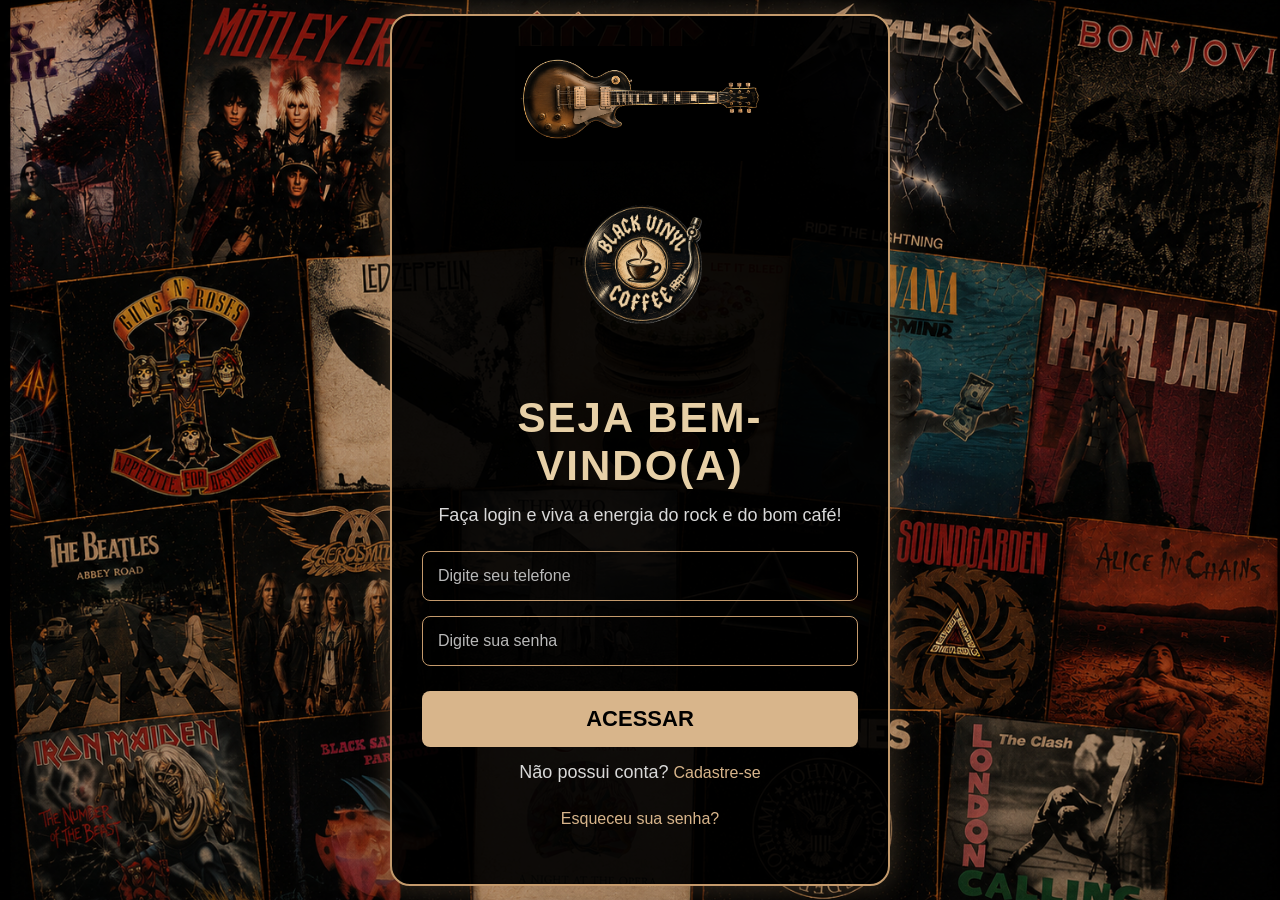
==== index.html @ 03f2a745 "Site quase pronto!" ====
<!DOCTYPE html>
<html lang="pt-BR">

<head>
    <meta charset="UTF-8">
    <meta name="viewport" content="width=device-width, initial-scale=1.0">
    <title>Black Vinyl Coffee</title>

    <link rel="stylesheet" href="css/style.css">
</head>

<body>

    <div class="container">

        <div class="login">

            <img src="img/guitarra.png" alt="Guitarra" class="guitarra">

            <img src="img/logo.png" alt="Logo" class="logo">

            <h1>SEJA BEM-VINDO(A)</h1>

            <p>Faça login e viva a energia do rock e do bom café!</p>

            <input type="tel" placeholder="Digite seu telefone">

            <input type="password" placeholder="Digite sua senha">

           <a href="cardapio.html" class="botao">ACESSAR</a>

            <p class="link">
                Não possui conta?
                <a href="cadastro.html">Cadastre-se</a>
            </p>

            <p class="link">
                <a href="recuperar.html">Esqueceu sua senha?</a>
            </p>

        </div>

    </div>

    <script src="js/script.js"></script>

</body>

</html>
---- css/style.css ----
*{
    margin: 0;
    padding: 0;
    box-sizing: border-box;
}

body{
    background-image: url("../img/fundoRockCoffe.png");
    background-size: cover;
    background-position: center;
    background-repeat: no-repeat;
    min-height: 100vh;
    font-family: Arial, sans-serif;
}

.container{
    display: flex;
    justify-content: center;
    align-items: center;
    min-height: 100vh;
}

.login{
    width: 500px;
    background: rgba(0, 0, 0, 0.92);
    border: 2px solid #c49a6c;
    border-radius: 20px;
    padding: 30px;
    text-align: center;
    box-shadow: 0 0 30px rgba(196, 154, 108, 0.3);
}

.guitarra{
    width: 250px;
    display: block;
    margin: 0 auto 15px;
}

.logo{
    width: 140px;
    height: auto;
    display: block;
    margin: 0 auto 20px;
}
h1{
    color: #e7d0a7;
    font-size: 42px;
    margin-bottom: 15px;
    letter-spacing: 2px;
}

p{
    color: #d9d9d9;
    font-size: 18px;
    margin-bottom: 25px;
}

input{
    width: 100%;
    height: 50px;
    margin-bottom: 15px;
    padding: 0 15px;
    background: transparent;
    border: 1px solid #c49a6c;
    border-radius: 8px;
    color: white;
    font-size: 16px;
}

input::placeholder{
    color: #b9b9b9;
}

button{
    width: 100%;
    height: 55px;
    margin-top: 10px;
    background-color: #d8b58b;
    color: #000;
    border: none;
    border-radius: 8px;
    font-size: 22px;
    font-weight: bold;
    cursor: pointer;
    transition: 0.3s;
}

button:hover{
    transform: scale(1.03);
}

.esqueceu{
    display: block;
    text-align: right;
    color: #d8b58b;
    text-decoration: none;
    margin-bottom: 15px;
    font-size: 14px;
}

.ou{
    color: #d8b58b;
    margin: 20px 0;
    font-size: 18px;
}

.cadastro{
    width: 100%;
    padding: 15px;
    background: transparent;
    border: 1px solid #c49a6c;
    color: #e7d0a7;
    border-radius: 8px;
    font-size: 18px;
    cursor: pointer;
}

.cadastro:hover{
    background: rgba(196, 154, 108, 0.1);
}

.link{
    margin-top: 15px;
}

.link a{
    color: #d8b58b;
    text-decoration: none;
    font-size: 16px;
}

.link a:hover{
    text-decoration: underline;
}
#mensagem{
    color: #d8b58b;
    font-weight: bold;
    margin-top: 15px;
    font-size: 18px;
}

#mensagemRecuperar{
    color: #d8b58b;
    font-weight: bold;
    margin-top: 15px;
    font-size: 18px;
}

.menu{
    width: 100%;
    height: 100vh;
}

.imagem-menu{
    width: 100%;
    height: 100vh;
    object-fit: cover;
}

.botao{
    display: block;
    width: 100%;
    padding: 15px;
    margin-top: 10px;
    background-color: #d8b58b;
    color: black;
    text-decoration: none;
    text-align: center;
    border-radius: 8px;
    font-size: 22px;
    font-weight: bold;
}
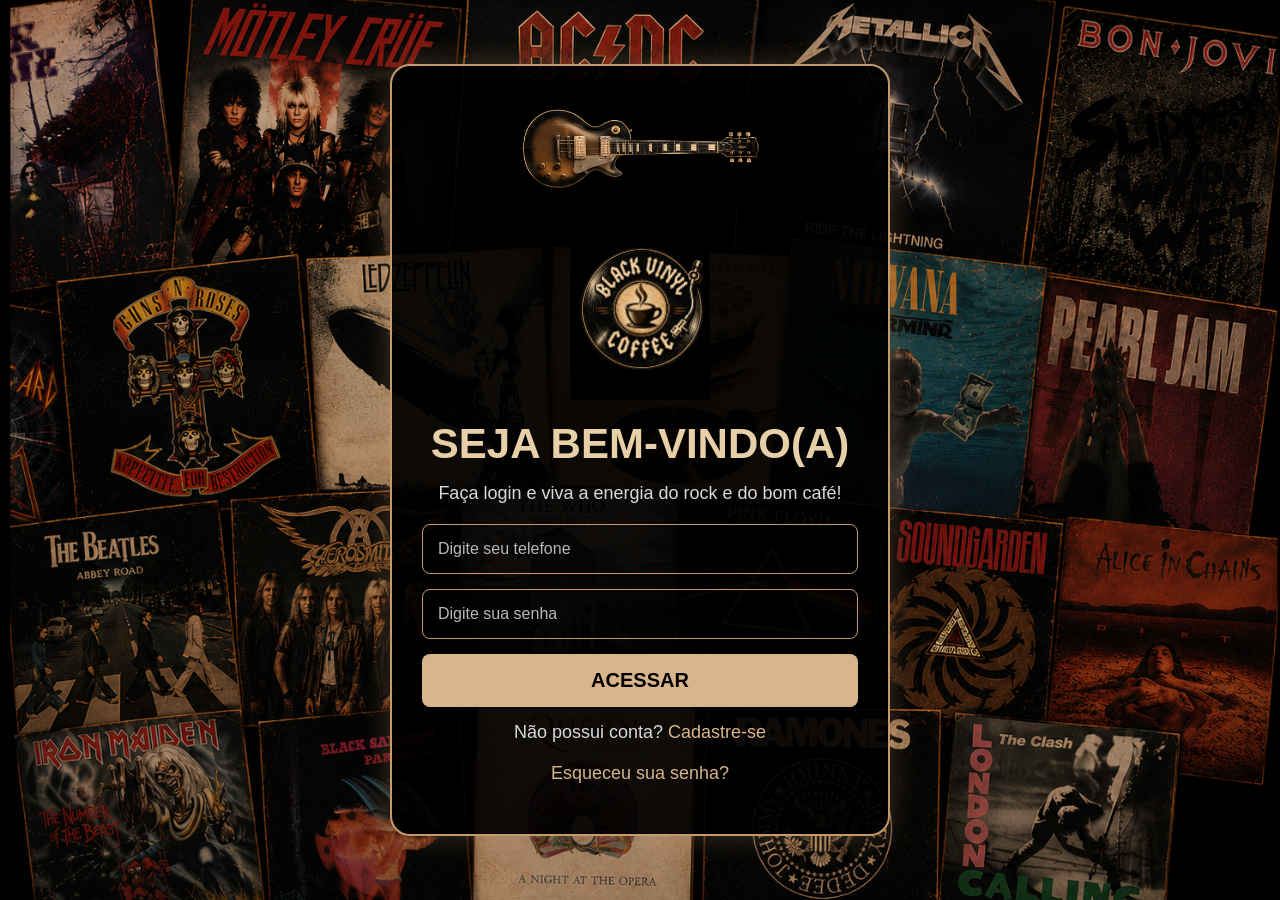
==== commit 63fd496b: "Site da cafeteria" ====
--- a/index.html
+++ b/index.html
@@ -27,7 +27,7 @@
 
             <input type="password" placeholder="Digite sua senha">
 
-           <a href="cardapio.html" class="botao">ACESSAR</a>
+            <a href="cardapio.html" class="botao">ACESSAR</a>
 
             <p class="link">
                 Não possui conta?
@@ -46,4 +46,4 @@
 
 </body>
 
-</html>
+</html>
--- a/css/style.css
+++ b/css/style.css
@@ -12,6 +12,8 @@
     min-height: 100vh;
     font-family: Arial, sans-serif;
 }
+
+/* LOGIN / CADASTRO / RECUPERAÇÃO */
 
 .container{
     display: flex;
@@ -42,24 +44,24 @@
     display: block;
     margin: 0 auto 20px;
 }
+
 h1{
     color: #e7d0a7;
     font-size: 42px;
     margin-bottom: 15px;
-    letter-spacing: 2px;
 }
 
 p{
     color: #d9d9d9;
     font-size: 18px;
-    margin-bottom: 25px;
+    margin-bottom: 20px;
 }
 
 input{
     width: 100%;
     height: 50px;
     margin-bottom: 15px;
-    padding: 0 15px;
+    padding-left: 15px;
     background: transparent;
     border: 1px solid #c49a6c;
     border-radius: 8px;
@@ -74,49 +76,29 @@
 button{
     width: 100%;
     height: 55px;
-    margin-top: 10px;
-    background-color: #d8b58b;
-    color: #000;
+    background: #d8b58b;
     border: none;
     border-radius: 8px;
-    font-size: 22px;
+    font-size: 20px;
     font-weight: bold;
     cursor: pointer;
-    transition: 0.3s;
 }
 
 button:hover{
-    transform: scale(1.03);
-}
-
-.esqueceu{
-    display: block;
-    text-align: right;
-    color: #d8b58b;
-    text-decoration: none;
-    margin-bottom: 15px;
-    font-size: 14px;
-}
-
-.ou{
-    color: #d8b58b;
-    margin: 20px 0;
-    font-size: 18px;
-}
-
-.cadastro{
+    transform: scale(1.02);
+}
+
+.botao{
+    display: block;
     width: 100%;
     padding: 15px;
-    background: transparent;
-    border: 1px solid #c49a6c;
-    color: #e7d0a7;
+    background: #d8b58b;
+    color: black;
+    text-decoration: none;
+    text-align: center;
     border-radius: 8px;
-    font-size: 18px;
-    cursor: pointer;
-}
-
-.cadastro:hover{
-    background: rgba(196, 154, 108, 0.1);
+    font-size: 20px;
+    font-weight: bold;
 }
 
 .link{
@@ -126,47 +108,312 @@
 .link a{
     color: #d8b58b;
     text-decoration: none;
-    font-size: 16px;
 }
 
 .link a:hover{
     text-decoration: underline;
 }
-#mensagem{
-    color: #d8b58b;
-    font-weight: bold;
-    margin-top: 15px;
-    font-size: 18px;
-}
-
+
+#mensagem,
 #mensagemRecuperar{
     color: #d8b58b;
+    font-size: 18px;
     font-weight: bold;
     margin-top: 15px;
-    font-size: 18px;
-}
-
-.menu{
-    width: 100%;
-    height: 100vh;
-}
-
-.imagem-menu{
+}
+
+/* HOME */
+
+.home{
+    display: flex;
+    min-height: 100vh;
+}
+
+/* MENU LATERAL */
+
+.menu-lateral{
+    width: 180px;
+    background: rgba(0, 0, 0, 0.95);
+
+    display: flex;
+    flex-direction: column;
+    align-items: center;
+
+    padding-top: 30px;
+}
+
+.logo-menu{
+    width: 70px;
+    margin-bottom: 40px;
+}
+
+.menu-lateral a{
+    color: #d8b58b;
+    text-decoration: none;
+    font-size: 20px;
+    font-weight: bold;
+    margin: 25px 0;
+}
+
+.menu-lateral a:hover{
+    color: white;
+}
+
+/* ÁREA DA IMAGEM */
+
+.area-cardapio{
+    position: relative;
+    flex: 1;
+}
+
+.imagem-home{
     width: 100%;
     height: 100vh;
     object-fit: cover;
 }
 
-.botao{
-    display: block;
-    width: 100%;
-    padding: 15px;
-    margin-top: 10px;
-    background-color: #d8b58b;
+/* ===== PÁGINA CARDÁPIO ===== */
+
+.pagina-cardapio{
+    display: flex;
+    min-height: 100vh;
+    background-color: black;
+}
+
+/* ===== MENU LATERAL ===== */
+
+.menu-lateral{
+    width: 250px;
+    background: rgba(0,0,0,0.95);
+    border-right: 2px solid #c49a6c;
+    padding-top: 30px;
+}
+.logo-menu{
+    width: 140px;
+    display: block;
+    margin: 0 auto 40px;
+}
+
+.botao-menu{
+    display: block;
+    color: #e7d0a7;
+    text-decoration: none;
+    font-size: 20px;
+    font-weight: bold;
+    padding: 25px;
+    transition: 0.3s;
+}
+
+.botao-menu:hover{
+    color: white;
+    background: rgba(196,154,108,0.1);
+}
+
+/* ===== CONTEÚDO ===== */
+
+.conteudo-cardapio{
+    position: relative;
+    flex: 1;
+}
+
+.imagem-cardapio{
+    width: 85%;
+    height: auto;
+    display: block;
+    margin: 10px auto;
+}
+/* ÁREAS CLICÁVEIS DO CARDÁPIO */
+
+.btn-lanches{
+    position: absolute;
+    top: 18%;
+    left: 40%;
+    width: 20%;
+    height: 8%;
+}
+
+.btn-cafes{
+    position: absolute;
+    top: 42%;
+    left: 18%;
+    width: 25%;
+    height: 12%;
+}
+
+.btn-bebidas{
+    position: absolute;
+    top: 42%;
+    left: 58%;
+    width: 25%;
+    height: 12%;
+}
+
+.btn-sobremesas{
+    position: absolute;
+    top: 68%;
+    left: 38%;
+    width: 25%;
+    height: 10%;
+}
+.pagina-lanches{
+    background-image: url("../img/fundoRockCoffe.png");
+    background-size: cover;
+    background-position: center;
+    background-repeat: no-repeat;
+    min-height: 100vh;
+
+    display: flex;
+    justify-content: center;
+    align-items: center;
+}
+.imagem-lanches{
+    width: 95vw;
+    height: 95vh;
+    object-fit: contain;
+
+    border-radius: 30px;
+
+    box-shadow: 0 0 25px rgba(0, 0, 0, 0.5);
+}
+.botao-voltar{
+    position: fixed;
+    top: 20px;
+    left: 20px;
+
+    padding: 20px 40px;
+
+    background: #d8b58b;
     color: black;
     text-decoration: none;
-    text-align: center;
+
+    font-size: 30px;
+    font-weight: bold;
+
+    border-radius: 15px;
+
+    z-index: 1000;
+}
+.pagina-lanches{
+    background-image: url("../img/fundoRockCoffe.png");
+    background-size: cover;
+    background-position: center;
+    background-repeat: no-repeat;
+
+    margin: 0;
+    min-height: 100vh;
+
+    display: flex;
+    justify-content: center;
+    align-items: center;
+}
+
+.imagem-lanches{
+    width: 100vw;
+    height: 100vh;
+    object-fit: contain;
+}
+.botao-voltar{
+    position: fixed;
+    top: 20px;
+    left: 20px;
+
+    padding: 12px 20px;
+
+    background: #d8b58b;
+    color: black;
+    text-decoration: none;
+    font-weight: bold;
+
     border-radius: 8px;
-    font-size: 22px;
-    font-weight: bold;
-}
+
+    z-index: 1000;
+}
+
+.pagina-cafes{
+    background-image: url("../img/fundoRockCoffe.png");
+    background-size: cover;
+    background-position: center;
+    background-repeat: no-repeat;
+
+    margin: 0;
+    min-height: 100vh;
+
+    display: flex;
+    justify-content: center;
+    align-items: center;
+}
+
+.imagem-cafes{
+    width: 95vw;
+    height: 95vh;
+    object-fit: contain;
+
+    border-radius: 30px;
+
+    box-shadow: 0 0 25px rgba(0, 0, 0, 0.5);
+}
+
+.botao-voltar{
+    position: fixed;
+    top: 20px;
+    left: 20px;
+
+    padding: 20px 40px;
+
+    background: #d8b58b;
+    color: black;
+    text-decoration: none;
+
+    font-size: 30px;
+    font-weight: bold;
+
+    border-radius: 15px;
+
+    z-index: 1000;
+}
+.pagina-bebidas{
+    background-image: url("../img/fundoRockCoffe.png");
+    background-size: cover;
+    background-position: center;
+    background-repeat: no-repeat;
+
+    margin: 0;
+    min-height: 100vh;
+
+    display: flex;
+    justify-content: center;
+    align-items: center;
+}
+
+.imagem-bebidas{
+    width: 95vw;
+    height: 95vh;
+    object-fit: contain;
+
+    border-radius: 30px;
+
+    box-shadow: 0 0 25px rgba(0, 0, 0, 0.5);
+}
+.pagina-sobremesas{
+    background-image: url("../img/fundoRockCoffe.png");
+    background-size: cover;
+    background-position: center;
+    background-repeat: no-repeat;
+
+    margin: 0;
+    min-height: 100vh;
+
+    display: flex;
+    justify-content: center;
+    align-items: center;
+}
+
+.imagem-sobremesas{
+    width: 95vw;
+    height: 95vh;
+    object-fit: contain;
+
+    border-radius: 30px;
+
+    box-shadow: 0 0 25px rgba(0, 0, 0, 0.5);
+}
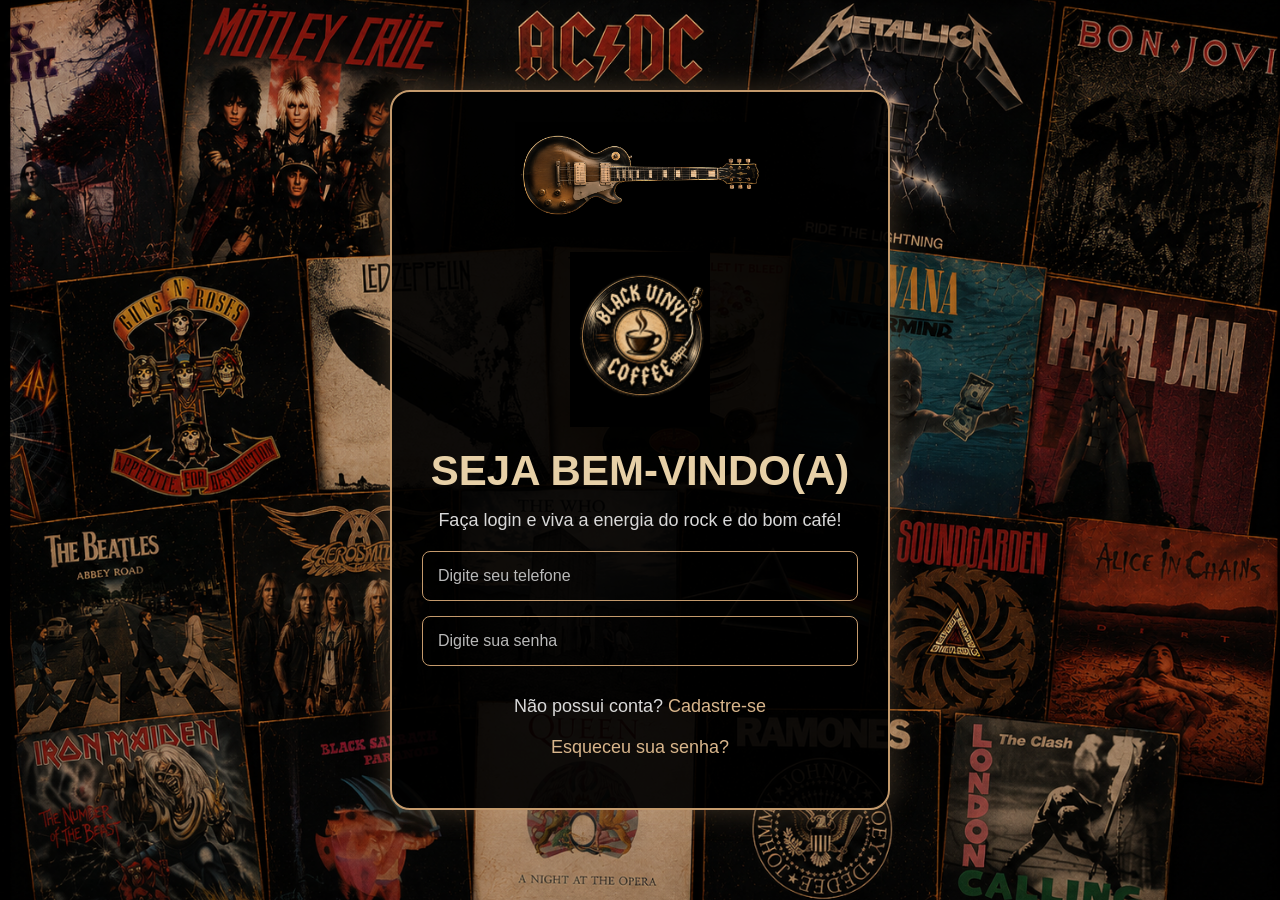
==== commit d7c4ab74: "site pronto" ====
--- a/index.html
+++ b/index.html
@@ -27,8 +27,6 @@
 
             <input type="password" placeholder="Digite sua senha">
 
-            <a href="cardapio.html" class="botao">ACESSAR</a>
-
             <p class="link">
                 Não possui conta?
                 <a href="cadastro.html">Cadastre-se</a>
@@ -46,4 +44,4 @@
 
 </body>
 
-</html>+
--- a/css/style.css
+++ b/css/style.css
@@ -416,4 +416,317 @@
     border-radius: 30px;
 
     box-shadow: 0 0 25px rgba(0, 0, 0, 0.5);
+}
+/* PÁGINA MÚSICAS */
+
+.pagina-musicas{
+    background-image: url("../img/fundoRockCoffe.png");
+    background-size: cover;
+    background-position: center;
+    background-repeat: no-repeat;
+
+    min-height: 100vh;
+
+    display: flex;
+    justify-content: center;
+    align-items: center;
+}
+
+.imagem-musicas{
+    width: 95vw;
+    height: 95vh;
+    object-fit: contain;
+}
+/* ===== EVENTOS ===== */
+
+.pagina-eventos{
+    background-image: url("../img/eventos.png");
+    background-size: cover;
+    background-position: center;
+    background-repeat: no-repeat;
+
+    min-height: 100vh;
+}
+
+.conteudo-eventos{
+    width: 800px;
+    margin-left: 180px;
+    padding-top: 50px;
+}
+
+.conteudo-eventos h1{
+    color: #d8b58b;
+    font-size: 90px;
+    font-weight: bold;
+
+    margin-left: 120px;
+}
+
+.subtitulo{
+    color: #d8b58b;
+    font-size: 28px;
+    margin-bottom: 40px;
+}
+
+.evento-destaque{
+    width: 550px;
+    background: #d8b58b;
+    color: black;
+    font-size: 40px;
+    font-weight: bold;
+    text-align: center;
+    padding: 20px;
+    border-radius: 10px;
+    margin-bottom: 40px;
+}
+
+.foto-evento{
+    width: 700px;
+    height: 250px;
+    background: rgba(216,181,139,0.8);
+
+    display: flex;
+    justify-content: center;
+    align-items: center;
+
+    color: white;
+    font-size: 45px;
+    font-weight: bold;
+
+    border-radius: 20px;
+
+    margin-bottom: 40px;
+}
+
+.texto-evento{
+    color: #d8b58b;
+    font-size: 28px;
+    text-align: center;
+    line-height: 1.3;
+}
+
+.link-whatsapp{
+    display: block;
+    margin-top: 30px;
+    text-align: center;
+
+    color: white;
+    text-decoration: none;
+
+    font-size: 26px;
+    font-weight: bold;
+}
+
+.link-whatsapp:hover{
+    color: #d8b58b;
+}
+.eventos-container{
+    position: absolute;
+    top: 40px;
+    left: 550px;
+    width: 700px;
+}
+/* ===== RESERVAS ===== */
+
+body{
+    background-image: url("../img/fundoRockCoffe.png");
+    background-size: cover;
+    background-position: center;
+}
+
+.reserva{
+    width: 900px;
+    margin: 40px auto;
+    background: rgba(0,0,0,0.85);
+    border: 3px solid #8b5a2b;
+    border-radius: 35px;
+    padding: 40px;
+}
+
+.reserva h1{
+    text-align: center;
+    color: #c49a6c;
+    font-size: 80px;
+    margin-bottom: 10px;
+}
+
+.reserva .subtitulo{
+    text-align: center;
+    color: #d8b58b;
+    font-size: 28px;
+    margin-bottom: 50px;
+}
+
+.linha{
+    display: flex;
+    justify-content: space-between;
+    gap: 40px;
+    margin-bottom: 40px;
+}
+
+.campo{
+    width: 50%;
+}
+
+.campo p{
+    color: #e7d0a7;
+    font-size: 20px;
+    font-weight: bold;
+    margin-bottom: 10px;
+}
+
+.campo input,
+.campo textarea{
+    width: 100%;
+    background: rgba(255,255,255,0.15);
+    border: 1px solid #c49a6c;
+    border-radius: 10px;
+    padding: 15px;
+    color: white;
+    font-size: 18px;
+}
+
+.campo textarea{
+    height: 120px;
+    resize: none;
+}
+
+#btnReserva{
+    display: block;
+    width: 450px;
+    margin: 20px auto;
+    background: #d8b58b;
+    color: black;
+    font-size: 26px;
+    font-weight: bold;
+    border: none;
+    border-radius: 12px;
+    cursor: pointer;
+}
+
+#btnReserva:hover{
+    transform: scale(1.03);
+}
+
+#mensagemReserva{
+    color: #d8b58b;
+    font-size: 28px;
+    font-weight: bold;
+    text-align: center;
+    margin-top: 30px;
+}
+/* ===== RESERVAS ===== */
+
+.reserva{
+    width: 900px;
+    margin: 80px auto;
+
+    background: rgba(0,0,0,0.90);
+
+    border: 2px solid #c49a6c;
+    border-radius: 20px;
+
+    padding: 40px;
+
+    box-shadow: 0 0 30px rgba(196,154,108,0.3);
+}
+
+.reserva h1{
+    color: #d8b58b;
+    text-align: center;
+    margin-bottom: 10px;
+}
+
+.reserva .subtitulo{
+    text-align: center;
+    color: white;
+    margin-bottom: 40px;
+}
+
+.linha{
+    display: flex;
+    gap: 20px;
+    margin-bottom: 25px;
+}
+
+.campo{
+    flex: 1;
+}
+
+.campo label{
+    display: block;
+    color: #d8b58b;
+    font-weight: bold;
+    margin-bottom: 10px;
+}
+
+.campo input,
+.campo textarea{
+    width: 100%;
+    padding: 15px;
+
+    background: transparent;
+
+    border: 1px solid #c49a6c;
+    border-radius: 8px;
+
+    color: white;
+}
+
+.campo textarea{
+    height: 120px;
+    resize: none;
+}
+
+#btnReserva{
+    width: 100%;
+    height: 60px;
+
+    background: #d8b58b;
+    color: black;
+
+    border: none;
+    border-radius: 8px;
+
+    font-size: 20px;
+    font-weight: bold;
+
+    cursor: pointer;
+
+    margin-top: 20px;
+}
+
+#btnReserva:hover{
+    transform: scale(1.02);
+}
+
+#mensagemReserva{
+    text-align: center;
+    margin-top: 20px;
+
+    color: #d8b58b;
+    font-size: 22px;
+    font-weight: bold;
+}
+.botao-voltar{
+    position: fixed;
+    top: 20px;
+    left: 20px;
+
+    background: #d8b58b;
+    color: black;
+
+    text-decoration: none;
+    font-weight: bold;
+    font-size: 20px;
+
+    padding: 12px 20px;
+
+    border-radius: 10px;
+
+    z-index: 9999;
+}
+
+.botao-voltar:hover{
+    transform: scale(1.05);
 }
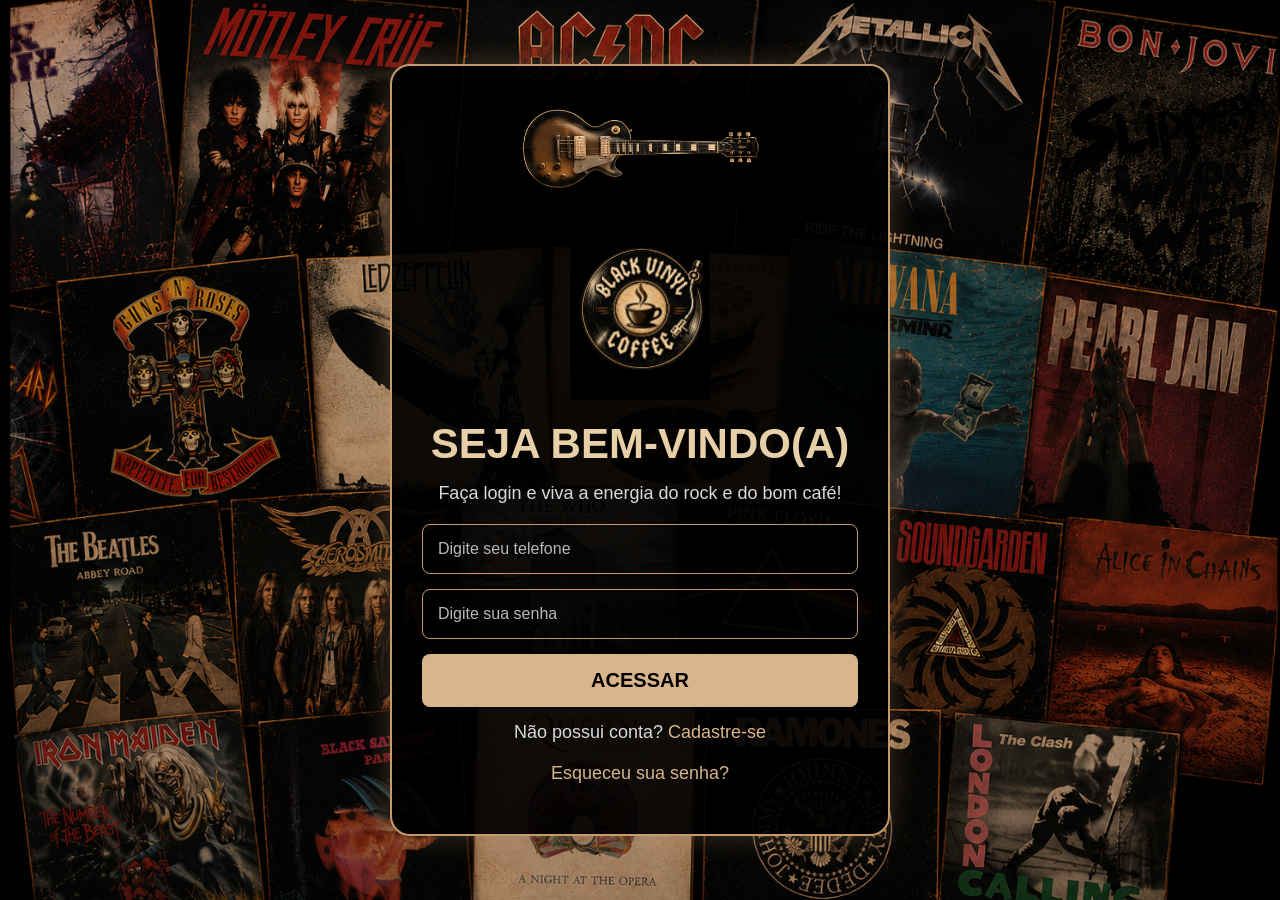
==== commit 7f155785: "site correto pronto" ====
--- a/index.html
+++ b/index.html
@@ -27,6 +27,8 @@
 
             <input type="password" placeholder="Digite sua senha">
 
+            <a href="cardapio.html" class="botao">ACESSAR</a>
+
             <p class="link">
                 Não possui conta?
                 <a href="cadastro.html">Cadastre-se</a>
